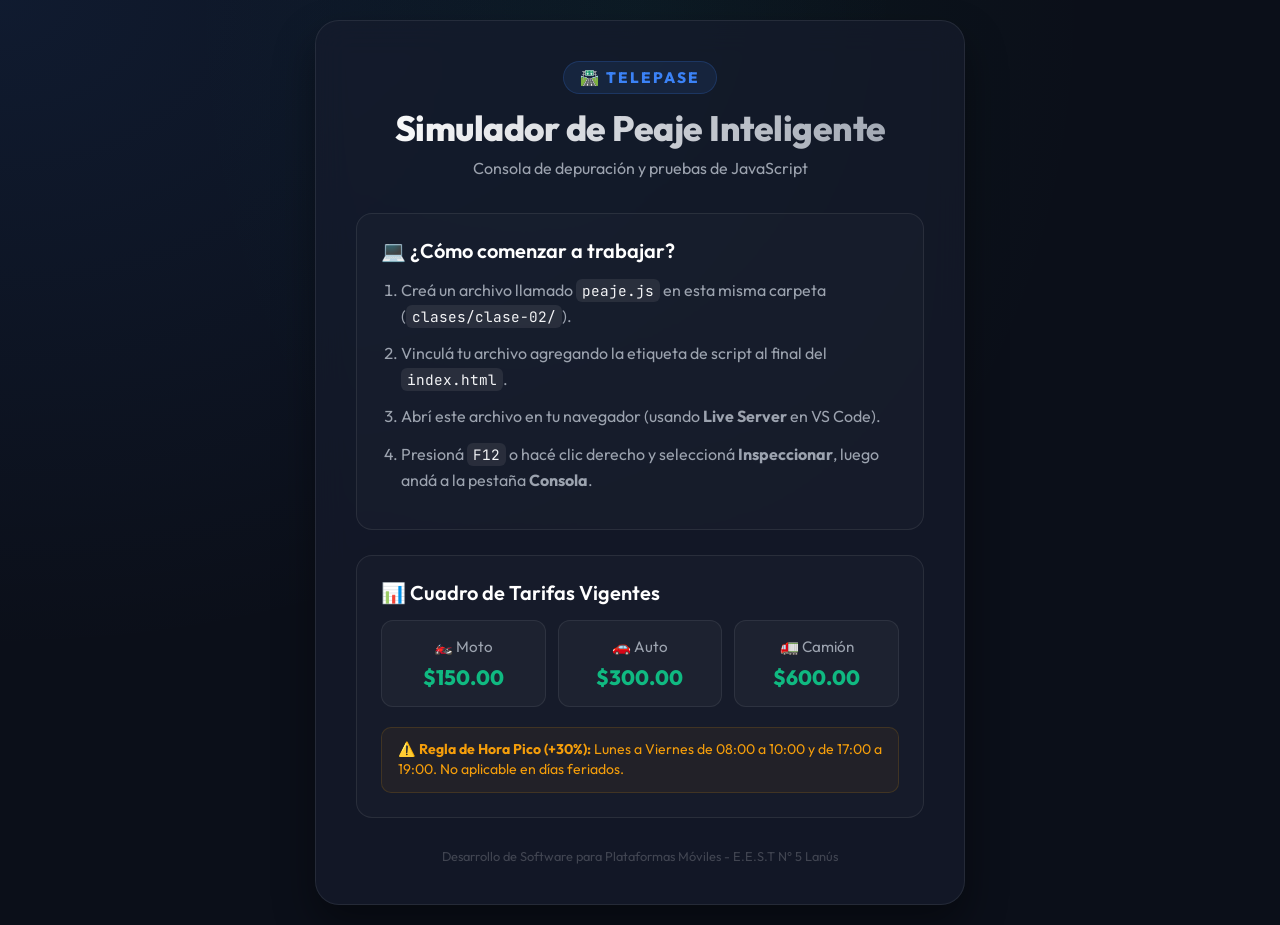
==== clases/clase-02/index.html @ 29a10cd9 "feat: add index.html, style.css and update README with Telepase weekly challenge" ====
<!DOCTYPE html>
<html lang="es">
<head>
    <meta charset="UTF-8">
    <meta name="viewport" content="width=device-width, initial-scale=1.0">
    <title>Telepase Simulator - Consola de Control</title>
    <link rel="stylesheet" href="style.css">
    <link href="https://fonts.googleapis.com/css2?family=Outfit:wght@300;400;600;800&family=JetBrains+Mono:wght@400;700&display=swap" rel="stylesheet">
</head>
<body>
    <div class="container animate-fade-in">
        <header>
            <div class="logo">🛣️ TELEPASE</div>
            <h1>Simulador de Peaje Inteligente</h1>
            <p class="subtitle">Consola de depuración y pruebas de JavaScript</p>
        </header>

        <main>
            <section class="instructions-card">
                <h2>💻 ¿Cómo comenzar a trabajar?</h2>
                <ol>
                    <li>Creá un archivo llamado <code>peaje.js</code> en esta misma carpeta (<code>clases/clase-02/</code>).</li>
                    <li>Vinculá tu archivo agregando la etiqueta de script al final del <code>index.html</code>.</li>
                    <li>Abrí este archivo en tu navegador (usando <strong>Live Server</strong> en VS Code).</li>
                    <li>Presioná <code>F12</code> o hacé clic derecho y seleccioná <strong>Inspeccionar</strong>, luego andá a la pestaña <strong>Consola</strong>.</li>
                </ol>
            </section>

            <section class="tariffs-card">
                <h2>📊 Cuadro de Tarifas Vigentes</h2>
                <div class="grid-tariffs">
                    <div class="tariff-item">
                        <span class="vehicle">🏍️ Moto</span>
                        <span class="price">$150.00</span>
                    </div>
                    <div class="tariff-item">
                        <span class="vehicle">🚗 Auto</span>
                        <span class="price">$300.00</span>
                    </div>
                    <div class="tariff-item">
                        <span class="vehicle">🚛 Camión</span>
                        <span class="price">$600.00</span>
                    </div>
                </div>
                <div class="rules-note">
                    <p><strong>⚠️ Regla de Hora Pico (+30%):</strong> Lunes a Viernes de 08:00 a 10:00 y de 17:00 a 19:00. No aplicable en días feriados.</p>
                </div>
            </section>
        </main>

        <footer>
            <p>Desarrollo de Software para Plataformas Móviles - E.E.S.T N° 5 Lanús</p>
        </footer>
    </div>

    <!-- Vinculá tu script resolutivo aquí abajo: -->
    <!-- <script src="peaje.js"></script> -->
</body>
</html>
---- clases/clase-02/style.css ----
:root {
    --bg-color: #0b0f19;
    --card-bg: rgba(22, 28, 45, 0.7);
    --border-color: rgba(255, 255, 255, 0.08);
    --text-primary: #f3f4f6;
    --text-secondary: #9ca3af;
    --primary-color: #3b82f6;
    --accent-color: #10b981;
    --warning-color: #f59e0b;
}

* {
    margin: 0;
    padding: 0;
    box-sizing: border-box;
}

body {
    background-color: var(--bg-color);
    background-image: 
        radial-gradient(at 0% 0%, rgba(59, 130, 246, 0.1) 0px, transparent 50%),
        radial-gradient(at 50% 0%, rgba(16, 185, 129, 0.05) 0px, transparent 50%);
    font-family: 'Outfit', sans-serif;
    color: var(--text-primary);
    min-height: 100vh;
    display: flex;
    justify-content: center;
    align-items: center;
    padding: 20px;
}

.container {
    width: 100%;
    max-width: 650px;
    background: var(--card-bg);
    border: 1px solid var(--border-color);
    backdrop-filter: blur(16px);
    border-radius: 24px;
    padding: 40px;
    box-shadow: 0 20px 40px rgba(0, 0, 0, 0.4);
}

header {
    text-align: center;
    margin-bottom: 35px;
}

.logo {
    display: inline-block;
    font-size: 0.95rem;
    font-weight: 800;
    letter-spacing: 2px;
    color: var(--primary-color);
    background: rgba(59, 130, 246, 0.1);
    padding: 6px 16px;
    border-radius: 100px;
    margin-bottom: 12px;
    border: 1px solid rgba(59, 130, 246, 0.2);
}

h1 {
    font-size: 2.2rem;
    font-weight: 800;
    letter-spacing: -0.5px;
    margin-bottom: 8px;
    background: linear-gradient(to right, #ffffff, #9ca3af);
    -webkit-background-clip: text;
    -webkit-text-fill-color: transparent;
}

.subtitle {
    font-size: 1rem;
    color: var(--text-secondary);
}

h2 {
    font-size: 1.25rem;
    font-weight: 600;
    margin-bottom: 15px;
    display: flex;
    align-items: center;
    gap: 8px;
    color: #ffffff;
}

.instructions-card, .tariffs-card {
    background: rgba(255, 255, 255, 0.02);
    border: 1px solid var(--border-color);
    border-radius: 16px;
    padding: 24px;
    margin-bottom: 25px;
}

ol {
    padding-left: 20px;
}

li {
    margin-bottom: 12px;
    color: var(--text-secondary);
    line-height: 1.6;
}

code {
    font-family: 'JetBrains Mono', monospace;
    background: rgba(255, 255, 255, 0.08);
    padding: 2px 6px;
    border-radius: 6px;
    font-size: 0.9rem;
    color: #f3f4f6;
}

.grid-tariffs {
    display: grid;
    grid-template-columns: repeat(3, 1fr);
    gap: 12px;
    margin-bottom: 20px;
}

.tariff-item {
    background: rgba(255, 255, 255, 0.03);
    border: 1px solid var(--border-color);
    border-radius: 12px;
    padding: 16px;
    text-align: center;
    display: flex;
    flex-direction: column;
    gap: 8px;
}

.tariff-item .vehicle {
    font-size: 0.95rem;
    color: var(--text-secondary);
}

.tariff-item .price {
    font-size: 1.3rem;
    font-weight: 800;
    color: var(--accent-color);
}

.rules-note {
    background: rgba(245, 158, 11, 0.05);
    border: 1px solid rgba(245, 158, 11, 0.15);
    padding: 12px 16px;
    border-radius: 10px;
    font-size: 0.88rem;
    color: #f59e0b;
    line-height: 1.4;
}

footer {
    text-align: center;
    margin-top: 30px;
    font-size: 0.8rem;
    color: rgba(255, 255, 255, 0.2);
}

/* Animations */
@keyframes fadeIn {
    from { opacity: 0; transform: translateY(10px); }
    to { opacity: 1; transform: translateY(0); }
}

.animate-fade-in {
    animation: fadeIn 0.6s ease-out forwards;
}

@media (max-width: 600px) {
    .container {
        padding: 20px;
    }
    
    .grid-tariffs {
        grid-template-columns: 1fr;
    }
    
    h1 {
        font-size: 1.6rem;
    }
}
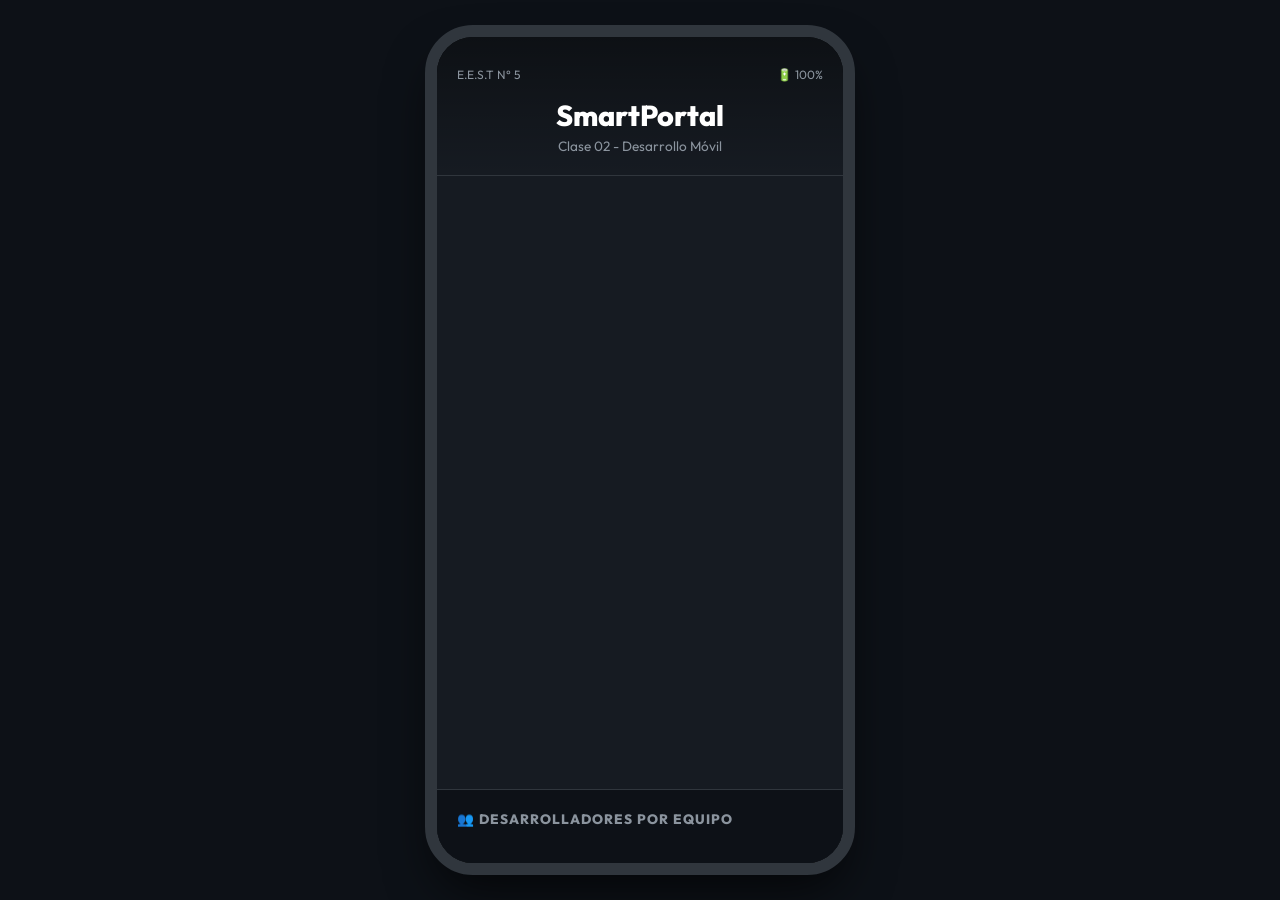
==== commit 9e54a91f: "feat: add SmartPortal index.html, style.css and individual PC instruction files for branch-based Git" ====
--- a/clases/clase-02/index.html
+++ b/clases/clase-02/index.html
@@ -3,57 +3,61 @@
 <head>
     <meta charset="UTF-8">
     <meta name="viewport" content="width=device-width, initial-scale=1.0">
-    <title>Telepase Simulator - Consola de Control</title>
+    <title>SmartPortal - Laboratorio de Programación</title>
     <link rel="stylesheet" href="style.css">
     <link href="https://fonts.googleapis.com/css2?family=Outfit:wght@300;400;600;800&family=JetBrains+Mono:wght@400;700&display=swap" rel="stylesheet">
 </head>
 <body>
-    <div class="container animate-fade-in">
-        <header>
-            <div class="logo">🛣️ TELEPASE</div>
-            <h1>Simulador de Peaje Inteligente</h1>
-            <p class="subtitle">Consola de depuración y pruebas de JavaScript</p>
-        </header>
+    <div class="phone-container">
+        <!-- Pantalla del celular -->
+        <div class="phone-screen">
+            <header class="app-header">
+                <div class="status-bar">
+                    <span>E.E.S.T N° 5</span>
+                    <span>🔋 100%</span>
+                </div>
+                <h1>SmartPortal</h1>
+                <p class="subtitle">Clase 02 - Desarrollo Móvil</p>
+            </header>
 
-        <main>
-            <section class="instructions-card">
-                <h2>💻 ¿Cómo comenzar a trabajar?</h2>
-                <ol>
-                    <li>Creá un archivo llamado <code>peaje.js</code> en esta misma carpeta (<code>clases/clase-02/</code>).</li>
-                    <li>Vinculá tu archivo agregando la etiqueta de script al final del <code>index.html</code>.</li>
-                    <li>Abrí este archivo en tu navegador (usando <strong>Live Server</strong> en VS Code).</li>
-                    <li>Presioná <code>F12</code> o hacé clic derecho y seleccioná <strong>Inspeccionar</strong>, luego andá a la pestaña <strong>Consola</strong>.</li>
-                </ol>
-            </section>
+            <main class="grid-container">
+                <!-- [PC 1] AGREGÁ TU WIDGET DE ACCESOS RÁPIDOS ABAJO DE ESTE COMENTARIO -->
+                
 
-            <section class="tariffs-card">
-                <h2>📊 Cuadro de Tarifas Vigentes</h2>
-                <div class="grid-tariffs">
-                    <div class="tariff-item">
-                        <span class="vehicle">🏍️ Moto</span>
-                        <span class="price">$150.00</span>
-                    </div>
-                    <div class="tariff-item">
-                        <span class="vehicle">🚗 Auto</span>
-                        <span class="price">$300.00</span>
-                    </div>
-                    <div class="tariff-item">
-                        <span class="vehicle">🚛 Camión</span>
-                        <span class="price">$600.00</span>
-                    </div>
+                <!-- [PC 2] AGREGÁ TU WIDGET DE ESTADO DEL LAB ABAJO DE ESTE COMENTARIO -->
+                
+
+                <!-- [PC 3] AGREGÁ TU WIDGET DE ASISTENCIA MOCK ABAJO DE ESTE COMENTARIO -->
+                
+
+                <!-- [PC 4] AGREGÁ TU WIDGET DE AVISOS PARROQUIALES ABAJO DE ESTE COMENTARIO -->
+                
+
+                <!-- [PC 5] AGREGÁ TU WIDGET DE CONFIGURACIÓN DE TEMA ABAJO DE ESTE COMENTARIO -->
+                
+            </main>
+
+            <footer class="credits-panel">
+                <h3>👥 Desarrolladores por Equipo</h3>
+                
+                <div class="credits-grid">
+                    <!-- [PC 1] Agregá tu bloque de créditos abajo de este comentario -->
+                    
+
+                    <!-- [PC 2] Agregá tu bloque de créditos abajo de este comentario -->
+                    
+
+                    <!-- [PC 3] Agregá tu bloque de créditos abajo de este comentario -->
+                    
+
+                    <!-- [PC 4] Agregá tu bloque de créditos abajo de este comentario -->
+                    
+
+                    <!-- [PC 5] Agregá tu bloque de créditos abajo de este comentario -->
+                    
                 </div>
-                <div class="rules-note">
-                    <p><strong>⚠️ Regla de Hora Pico (+30%):</strong> Lunes a Viernes de 08:00 a 10:00 y de 17:00 a 19:00. No aplicable en días feriados.</p>
-                </div>
-            </section>
-        </main>
-
-        <footer>
-            <p>Desarrollo de Software para Plataformas Móviles - E.E.S.T N° 5 Lanús</p>
-        </footer>
+            </footer>
+        </div>
     </div>
-
-    <!-- Vinculá tu script resolutivo aquí abajo: -->
-    <!-- <script src="peaje.js"></script> -->
 </body>
 </html>
--- a/clases/clase-02/style.css
+++ b/clases/clase-02/style.css
@@ -1,12 +1,12 @@
+/* Variables de Estilo Compartidas */
 :root {
-    --bg-color: #0b0f19;
-    --card-bg: rgba(22, 28, 45, 0.7);
-    --border-color: rgba(255, 255, 255, 0.08);
-    --text-primary: #f3f4f6;
-    --text-secondary: #9ca3af;
-    --primary-color: #3b82f6;
-    --accent-color: #10b981;
-    --warning-color: #f59e0b;
+    --bg-color: #0d1117;
+    --screen-bg: #161b22;
+    --primary-color: #3b82f6; /* [PC 3 y PC 5] MODIFICAR ESTA VARIABLE EN SU RAMA */
+    --card-bg: #21262d;
+    --text-color: #c9d1d9;
+    --text-muted: #8b949e;
+    --border-color: #30363d;
 }
 
 * {
@@ -17,11 +17,8 @@
 
 body {
     background-color: var(--bg-color);
-    background-image: 
-        radial-gradient(at 0% 0%, rgba(59, 130, 246, 0.1) 0px, transparent 50%),
-        radial-gradient(at 50% 0%, rgba(16, 185, 129, 0.05) 0px, transparent 50%);
     font-family: 'Outfit', sans-serif;
-    color: var(--text-primary);
+    color: var(--text-color);
     min-height: 100vh;
     display: flex;
     justify-content: center;
@@ -29,153 +26,130 @@
     padding: 20px;
 }
 
-.container {
+/* Teléfono Mockup */
+.phone-container {
     width: 100%;
-    max-width: 650px;
-    background: var(--card-bg);
-    border: 1px solid var(--border-color);
-    backdrop-filter: blur(16px);
-    border-radius: 24px;
-    padding: 40px;
-    box-shadow: 0 20px 40px rgba(0, 0, 0, 0.4);
+    max-width: 430px;
+    height: 850px;
+    border: 12px solid #30363d;
+    border-radius: 48px;
+    background: #000;
+    box-shadow: 0 25px 50px -12px rgba(0, 0, 0, 0.7);
+    overflow: hidden;
+    position: relative;
 }
 
-header {
-    text-align: center;
-    margin-bottom: 35px;
+.phone-screen {
+    width: 100%;
+    height: 100%;
+    background-color: var(--screen-bg);
+    display: flex;
+    flex-direction: column;
+    overflow-y: auto;
 }
 
-.logo {
-    display: inline-block;
-    font-size: 0.95rem;
-    font-weight: 800;
-    letter-spacing: 2px;
-    color: var(--primary-color);
-    background: rgba(59, 130, 246, 0.1);
-    padding: 6px 16px;
-    border-radius: 100px;
-    margin-bottom: 12px;
-    border: 1px solid rgba(59, 130, 246, 0.2);
+/* Header de la App */
+.app-header {
+    padding: 30px 20px 20px 20px;
+    background: linear-gradient(to bottom, rgba(0, 0, 0, 0.4), transparent);
+    border-bottom: 1px solid var(--border-color);
+    text-align: center;
+}
+
+.status-bar {
+    display: flex;
+    justify-content: space-between;
+    font-size: 0.75rem;
+    color: var(--text-muted);
+    margin-bottom: 15px;
 }
 
 h1 {
-    font-size: 2.2rem;
+    font-size: 1.8rem;
     font-weight: 800;
-    letter-spacing: -0.5px;
-    margin-bottom: 8px;
-    background: linear-gradient(to right, #ffffff, #9ca3af);
-    -webkit-background-clip: text;
-    -webkit-text-fill-color: transparent;
+    color: #ffffff;
 }
 
 .subtitle {
-    font-size: 1rem;
-    color: var(--text-secondary);
+    font-size: 0.85rem;
+    color: var(--text-muted);
+    margin-top: 4px;
 }
 
-h2 {
-    font-size: 1.25rem;
-    font-weight: 600;
-    margin-bottom: 15px;
-    display: flex;
-    align-items: center;
-    gap: 8px;
-    color: #ffffff;
+/* Grilla de Widgets */
+.grid-container {
+    padding: 20px;
+    display: grid;
+    grid-template-columns: repeat(2, 1fr);
+    gap: 15px;
+    flex-grow: 1;
 }
 
-.instructions-card, .tariffs-card {
+/* Estilo Base de las Tarjetas (Widgets) */
+.widget-card {
+    background-color: var(--card-bg);
+    border: 1px solid var(--border-color);
+    border-radius: 20px;
+    padding: 16px;
+    display: flex;
+    flex-direction: column;
+    gap: 10px;
+    transition: transform 0.2s;
+}
+
+.widget-card:hover {
+    transform: scale(1.02);
+}
+
+.widget-card h3 {
+    font-size: 0.95rem;
+    font-weight: 600;
+    color: var(--primary-color);
+}
+
+.widget-card p {
+    font-size: 0.8rem;
+    color: var(--text-color);
+}
+
+/* Panel de Créditos */
+.credits-panel {
+    background-color: #0d1117;
+    border-top: 1px solid var(--border-color);
+    padding: 20px;
+    margin-top: auto;
+}
+
+.credits-panel h3 {
+    font-size: 0.85rem;
+    font-weight: 800;
+    letter-spacing: 1px;
+    text-transform: uppercase;
+    color: var(--text-muted);
+    margin-bottom: 15px;
+}
+
+.credits-grid {
+    display: flex;
+    flex-direction: column;
+    gap: 12px;
+}
+
+.team-credits {
     background: rgba(255, 255, 255, 0.02);
     border: 1px solid var(--border-color);
-    border-radius: 16px;
-    padding: 24px;
-    margin-bottom: 25px;
+    border-radius: 10px;
+    padding: 8px 12px;
 }
 
-ol {
-    padding-left: 20px;
+.team-credits h4 {
+    font-size: 0.8rem;
+    color: var(--primary-color);
+    margin-bottom: 4px;
 }
 
-li {
-    margin-bottom: 12px;
-    color: var(--text-secondary);
-    line-height: 1.6;
+.team-credits ul {
+    list-style: none;
+    font-size: 0.75rem;
+    color: var(--text-muted);
 }
-
-code {
-    font-family: 'JetBrains Mono', monospace;
-    background: rgba(255, 255, 255, 0.08);
-    padding: 2px 6px;
-    border-radius: 6px;
-    font-size: 0.9rem;
-    color: #f3f4f6;
-}
-
-.grid-tariffs {
-    display: grid;
-    grid-template-columns: repeat(3, 1fr);
-    gap: 12px;
-    margin-bottom: 20px;
-}
-
-.tariff-item {
-    background: rgba(255, 255, 255, 0.03);
-    border: 1px solid var(--border-color);
-    border-radius: 12px;
-    padding: 16px;
-    text-align: center;
-    display: flex;
-    flex-direction: column;
-    gap: 8px;
-}
-
-.tariff-item .vehicle {
-    font-size: 0.95rem;
-    color: var(--text-secondary);
-}
-
-.tariff-item .price {
-    font-size: 1.3rem;
-    font-weight: 800;
-    color: var(--accent-color);
-}
-
-.rules-note {
-    background: rgba(245, 158, 11, 0.05);
-    border: 1px solid rgba(245, 158, 11, 0.15);
-    padding: 12px 16px;
-    border-radius: 10px;
-    font-size: 0.88rem;
-    color: #f59e0b;
-    line-height: 1.4;
-}
-
-footer {
-    text-align: center;
-    margin-top: 30px;
-    font-size: 0.8rem;
-    color: rgba(255, 255, 255, 0.2);
-}
-
-/* Animations */
-@keyframes fadeIn {
-    from { opacity: 0; transform: translateY(10px); }
-    to { opacity: 1; transform: translateY(0); }
-}
-
-.animate-fade-in {
-    animation: fadeIn 0.6s ease-out forwards;
-}
-
-@media (max-width: 600px) {
-    .container {
-        padding: 20px;
-    }
-    
-    .grid-tariffs {
-        grid-template-columns: 1fr;
-    }
-    
-    h1 {
-        font-size: 1.6rem;
-    }
-}
